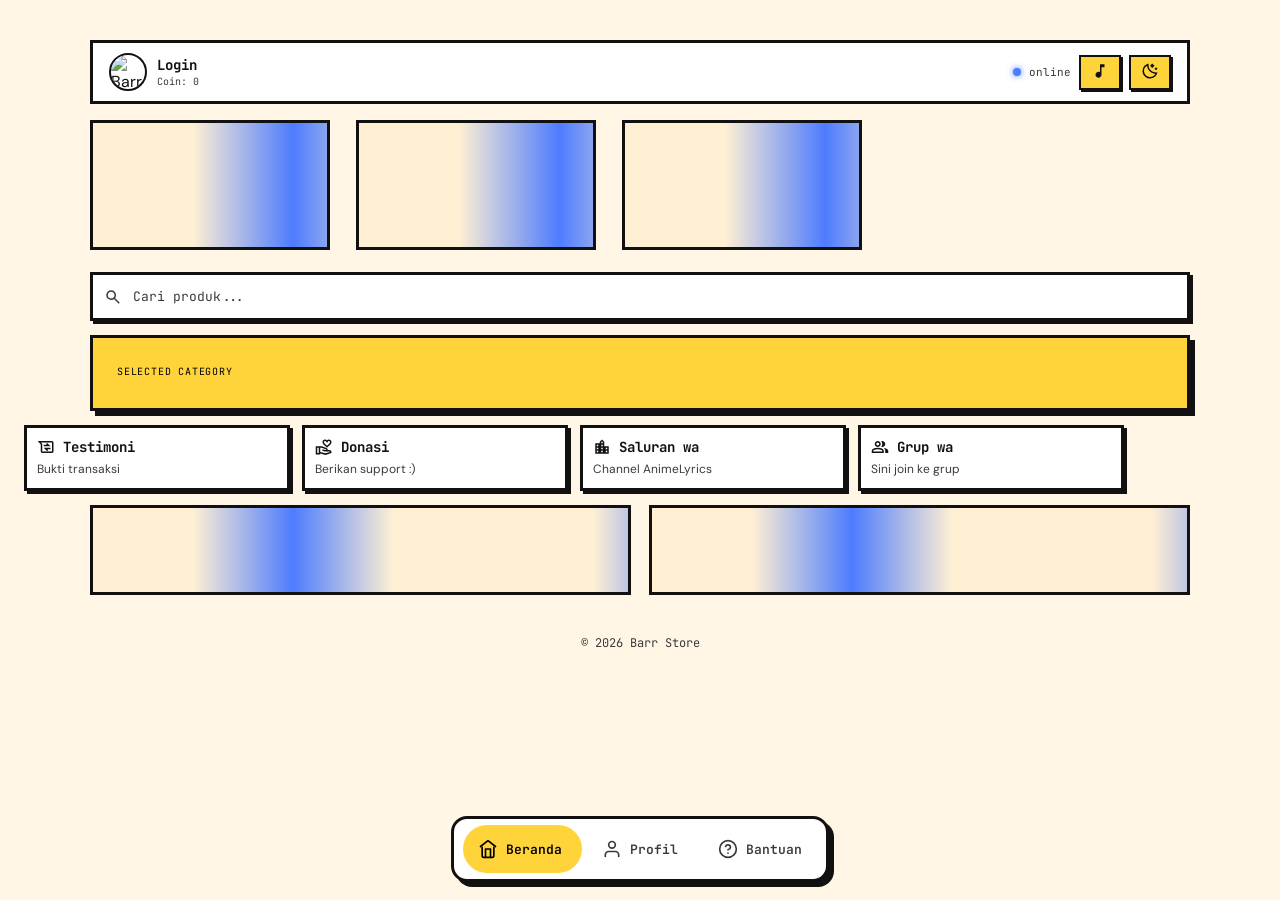
==== index.html @ ec54b8e3 "Add files via upload" ====
<!DOCTYPE html>
<html lang="id">
<head>
  <meta charset="UTF-8" />
  <script src="js/svg.js"></script>
  <script src="js/theme.js"></script>
  <meta name="viewport" content="width=device-width, initial-scale=1.0" />
  <meta property="og:title" content="𝐁𝐚𝐫𝐫 𝐒𝐭𝐨𝐫𝐞">
  <meta property="og:description" content="☕︎ Tempat kebutuhan digital favoritmu. Fast respon, trusted, dan no ribet. ようこそ!">
  <meta property="og:image" content="https://barastoree.vercel.app/media/thumbnail.jpg">
  <meta property="og:url" content="https://barastoree.vercel.app">
  <meta property="og:type" content="website">
  <title>Barr Store</title>
  <link rel="icon" type="image/png" href="media/icon.png">
  <link href="https://fonts.googleapis.com/css2?family=JetBrains+Mono:wght@400;600;700&family=DM+Sans:wght@400;500;600&display=swap" rel="stylesheet">
  <link rel="stylesheet" href="css/style.css">
</head>
<body data-page="beranda">

  <!-- TOP BAR -->
  <div class="topbar">
    <a class="topbar-left" href="login.html" id="topbarAuthLink" style="text-decoration:none; color:inherit;">
      <img class="avatar" src="https://c.termai.cc/i180/IUA.jpg" alt="Barr Store" id="topbarAvatarImg">
      <div class="avatar avatar-initial" id="topbarAvatarInitial" style="display:none;"></div>
      <div>
        <div class="brand-name" id="topbarName">Login</div>
        <div class="brand-tag" id="topbarTag">Coin: 0</div>
      </div>
    </a>
    <div class="topbar-right">
      <div class="status-dot"></div>
      <div class="status-text">online</div>
      <button class="theme-btn" id="musicBtn"></button>
      <button class="theme-btn" id="themeBtn"></button>
    </div>
  </div>

  <!-- BANNER -->
  <div class="banner-slider">
    <div class="banner-track" id="bannerTrack">
      <div class="skeleton banner-skeleton"></div>
      <div class="skeleton banner-skeleton"></div>
      <div class="skeleton banner-skeleton"></div>
    </div>
  </div>
  
  <!-- BANNER POPUP -->
  <div class="banner-popup-overlay" id="bannerPopupOverlay">
    <div class="banner-popup" id="bannerPopup">
      <div class="banner-popup-title" id="popupTitle">
        Barr Store
      </div>
  
      <div class="banner-popup-buttons">
        <a
          href="#"
          target="_blank"
          class="popup-btn wa"
          id="popupWa"
        >
          WhatsApp
        </a>

        <a
          href="#"
          target="_blank"
          class="popup-btn tele"
          id="popupTele"
        >
          Telegram
        </a>
      </div>
    </div>
  </div>

  <!-- SEARCH -->
  <div class="search-wrap">
    <span class="search-icon" id="searchIcon"></span>

    <input
      class="search-input"
      id="searchInput"
      type="text"
      placeholder="Cari produk..."
      autocomplete="off"
    />
  </div>

  <!-- CATEGORY -->
  <div class="category-header">
    <div>
      <div class="category-label">Selected Category</div>
      <div class="category-name" id="greetingText"></div>
    </div>
    <video
      class="category-gift"
      autoplay
      loop
      muted
      playsinline
      aria-hidden="true"
    >
      <source src="media/bannerGift.mp4" type="video/mp4" />
    </video>
  </div>
  
  <!-- TESTIMONI SECTION -->
  <div class="mini-grid">

    <!-- TESTIMONI -->
    <div class="mini-card" id="openTesti">
      <div class="mini-card-head">
        <span class="mini-card-icon" id="testiIcon"></span>
        <div class="mini-title">Testimoni</div>
      </div>
      <div class="mini-desc">
        Bukti transaksi
      </div>
    </div>

    <!-- DONASI -->
    <div class="mini-card" id="openDonasi">
      <div class="mini-card-head">
        <span class="mini-card-icon" id="donateIcon"></span>
        <div class="mini-title">Donasi</div>
      </div>
      <div class="mini-desc">
        Berikan support :)
      </div>
    </div>

    <!-- CHANNEL -->
    <a class="mini-card copy-card"
      href="javascript:void(0)"
      data-copy="https://whatsapp.com/channel/0029Vb6ntRrJZg45rtr1O82c"
      data-name="saluran animelyrics anime lyrics channel whatsapp">
      <div class="mini-card-head">
        <span class="mini-card-icon" id="channelIcon"></span>
        <div class="mini-title">Saluran wa</div>
      </div>
      <div class="mini-desc">
        Channel AnimeLyrics
      </div>
    </a>

    <!-- GROUP -->
    <a class="mini-card copy-card"
      href="javascript:void(0)"
      data-copy="https://chat.whatsapp.com/LS1a49PhD8p7GpYGMPMXUz?mode=gi_t"
      data-name="group whatsapp komunitas bot">
      <div class="mini-card-head">
        <span class="mini-card-icon" id="groupIcon"></span>
        <div class="mini-title">Grup wa</div>
      </div>
      <div class="mini-desc">
        Sini join ke grup
      </div>
    </a>
  </div>

  <!-- CARDS -->
  <div class="endpoints" id="endpointList">

    <div id="productSkeleton" class="skeleton card-skeleton"></div>
    <div id="productSkeleton2" class="skeleton card-skeleton"></div>

  </div>
  
  <!-- TESTI POPUP -->
  <div class="testi-overlay" id="testiOverlay">

    <div class="testi-popup">

      <div class="testi-header">

        <div>
          <div class="testi-title">
            Testimoni Customer
          </div>

          <div class="testi-sub">
            Nihh bukti transaksi biar ga ragu :)
          </div>
        </div>

        <button
          class="testi-close"
          id="closeTesti"
        >
          ✕
        </button>

      </div>

      <div
        class="testi-slider"
        id="testiSlider"
      >
        <div class="skeleton testi-skeleton"></div>
        <div class="skeleton testi-skeleton"></div>
        <div class="skeleton testi-skeleton"></div>
      </div>

    </div>

  </div>

  <!-- PRODUCT DETAIL MODAL -->
  <div class="product-modal-overlay" id="productModalOverlay">
    <div class="product-modal-box" id="productModalBox"></div>
  </div>

  <!-- QRIS POPUP -->
  <div class="qris-popup-overlay" id="qrisPopup">

    <div class="qris-popup">

      <img
        src="https://c.termai.cc/i113/nWNoqg.jpg"
        alt="QRIS"
        class="qris-image"
        draggable="false"
      >

      <div class="qris-buttons">

        <a
          href="https://c.termai.cc/i113/nWNoqg.jpg"
          download
          target="_blank"
          class="donation-btn"
        >
          Unduh Qris
        </a>

        <button
          class="donation-btn qris-close"
          id="closeQris"
        >
          Tutup
        </button>
      </div>
    </div>
  </div>
  
  <!-- DONASI POPUP -->
  <div class="banner-popup-overlay" id="donasiPopup">
    <div class="banner-popup">
      <div class="banner-popup-title">Donasi Seikhlasnya</div>
      <div class="banner-popup-buttons">
        <a href="https://saweria.co/BaraStore918" target="_blank" class="popup-btn wa">
          Saweria
        </a>
        <button class="popup-btn tele" id="openQrisFromDonasi">
          Qris
        </button>
      </div>
    </div>
  </div>
  
  <div class="footer">© 2026 Barr Store</div>
  
  <audio id="bgMusic" src="media/audio.mp3" loop></audio>

  <!-- DOCK BAR (pill navbar dengan sliding indicator) -->
  <nav class="dock-bar" id="dockBar">
    <div class="dock-indicator" id="dockIndicator"></div>

    <a href="index.html" class="dock-item" id="dockHome" data-page="beranda">
      <div class="dock-icon">
        <svg xmlns="http://www.w3.org/2000/svg" width="20" height="20" viewBox="0 0 24 24" fill="none" stroke="currentColor" stroke-width="2" stroke-linecap="round" stroke-linejoin="round">
          <path d="M3 9l9-7 9 7"></path>
          <path d="M9 22V12h6v10"></path>
          <path d="M5 10v10a2 2 0 0 0 2 2h10a2 2 0 0 0 2-2V10"></path>
        </svg>
      </div>
      <span class="dock-label">Beranda</span>
    </a>

    <a href="profile.html" class="dock-item" id="dockAuth" data-page="auth">
      <div class="dock-icon" id="dockAuthIcon">
        <svg xmlns="http://www.w3.org/2000/svg" width="20" height="20" viewBox="0 0 24 24" fill="none" stroke="currentColor" stroke-width="2" stroke-linecap="round" stroke-linejoin="round">
          <path d="M20 21v-2a4 4 0 0 0-4-4H8a4 4 0 0 0-4 4v2"></path>
          <circle cx="12" cy="7" r="4"></circle>
        </svg>
      </div>
      <span class="dock-label" id="dockAuthLabel">Profil</span>
    </a>

    <div class="dock-item" id="dockBantuan" data-page="bantuan">
      <div class="dock-icon">
        <svg xmlns="http://www.w3.org/2000/svg" width="20" height="20" viewBox="0 0 24 24" fill="none" stroke="currentColor" stroke-width="2" stroke-linecap="round" stroke-linejoin="round">
          <circle cx="12" cy="12" r="10"></circle>
          <path d="M9.09 9a3 3 0 0 1 5.83 1c0 2-3 3-3 3"></path>
          <line x1="12" y1="17" x2="12.01" y2="17"></line>
        </svg>
      </div>
      <span class="dock-label">Bantuan</span>
    </div>
  </nav>

  <div class="login-hint-popup" id="loginHintPopup">^⁠_⁠^ Login dulu yuk...</div>

  <script src="https://cdn.jsdelivr.net/npm/sweetalert2@11"></script>
  <script src="https://cdn.jsdelivr.net/npm/@supabase/supabase-js@2"></script>
  <script src="js/supabase-config.js"></script>
  <script src="js/auth-helper.js"></script>
  <script src="js/main.js"></script>
  <script src="js/dock.js"></script>
</body>
</html>
---- css/style.css ----
*, *::before, *::after {
      margin: 0; padding: 0;
      box-sizing: border-box;
      -webkit-tap-highlight-color: transparent;
    }

    :root {
      /* NEO-BRUTALISM — THEME TERANG */
      --bg: #FFF6E5;
      --surface: #FFFFFF;
      --surface2: #FFF0D4;
      --border: #111111;
      --border2: #111111;
      --text: #111111;
      --subtext: #3a3a3a;
      --accent: #FFD43B;
      --accent2: #4D7CFE;
      --accent3: #FF5C8A;
      --accent-glow: rgba(255,212,59,0.3);
      --get: #4D7CFE;
      --get-bg: #4D7CFE;
      --post: #FF5C8A;
      --post-bg: #FF5C8A;
      --product: #111111;
      --product-bg: #FFD43B;
      --mono: 'JetBrains Mono', monospace;
      --sans: 'DM Sans', sans-serif;
      --bw: 3px;
      --shadow-off: 5px;
      --shadow: var(--shadow-off) var(--shadow-off) 0 0 var(--border);
      --shadow2: 3px 3px 0 0 var(--border);
      --shadow-sm: 2px 2px 0 0 var(--border);
      --radius: 0px;
    }
    
    html.dark {
      /* NEO-BRUTALISM — THEME GELAP (Coklat Hangat) */
      --bg: #2B2116;
      --surface: #3A2E1F;
      --surface2: #453626;
      --border: #111111;
      --border2: #111111;
      --text: #F5EEE0;
      --subtext: #C9B8A0;
      --accent: #FF8A3D;
      --accent2: #A78BFA;
      --accent3: #FF6FB5;
      --accent-glow: rgba(255,138,61,0.28);
      --get: #A78BFA;
      --get-bg: #A78BFA;
      --post: #FF6FB5;
      --post-bg: #FF6FB5;
      --product: #2B2116;
      --product-bg: #FF8A3D;
      --shadow: var(--shadow-off) var(--shadow-off) 0 0 var(--border);
      --shadow2: 3px 3px 0 0 var(--border);
      --shadow-sm: 2px 2px 0 0 var(--border);
    }

    body {
      font-family: var(--sans);
      background: var(--bg);
      color: var(--text);
      min-height: 100vh;
      display: flex;
      flex-direction: column;
      align-items: center;
      padding: 24px 16px 40px;
      transition: background 0.3s, color 0.3s;
    }

    /* TOP BAR */
    .topbar {
      width: 100%;
      max-width: 520px;
      display: flex;
      align-items: center;
      justify-content: space-between;
      margin-bottom: 16px;
      padding: 10px 16px;
      background: var(--surface);
      border: var(--bw) solid var(--border);
      border-radius: var(--radius);
    }

    .topbar-left {
      display: flex;
      align-items: center;
      gap: 10px;
    }

    .avatar {
      width: 38px;
      height: 38px;
      border-radius: 50%;
      object-fit: cover;
      border: 2.5px solid var(--border);
    }

    .avatar-initial {
      background: var(--accent);
      color: #000000;
      display: flex;
      align-items: center;
      justify-content: center;
      font-family: var(--mono);
      font-size: 16px;
      font-weight: 700;
      border: 2.5px solid var(--border);
    }

    .brand-name {
      font-family: var(--mono);
      font-size: 14px;
      font-weight: 700;
      color: var(--text);
    }

    .brand-tag {
      font-family: var(--mono);
      font-size: 10px;
      color: var(--subtext);
      margin-top: 1px;
    }

    .topbar-right {
      display: flex;
      align-items: center;
      gap: 8px;
    }

    .status-dot {
      width: 8px; height: 8px;
      background: var(--get);
      border-radius: 50%;
      box-shadow: 0 0 6px var(--get);
      animation: pulse 2s infinite;
    }

    @keyframes pulse {
      0%, 100% { opacity: 1; }
      50% { opacity: 0.4; }
    }

    .status-text {
      font-family: var(--mono);
      font-size: 11px;
      color: var(--subtext);
    }

    /* THEME BTN */
    .theme-btn {
      background: var(--accent);
      border: 2.5px solid var(--border);
      border-radius: var(--radius);
      padding: 5px 10px;
      font-size: 14px;
      cursor: pointer;
      color: #000000;
      box-shadow: var(--shadow-sm);
      transition: transform 0.15s, box-shadow 0.15s;
    }
    .theme-btn:hover {
      transform: translate(-2px,-2px);
      box-shadow: 5px 5px 0 0 var(--border);
    }
    .theme-btn:active {
      transform: translate(2px,2px);
      box-shadow: 0 0 0 0 var(--border);
    }
    
    /* BANNER SLIDER */
    .banner-slider {
      width: 100%;
      max-width: 520px;
      overflow: hidden;
      margin-bottom: 18px;
    }
    
    .banner-track {
      display: flex;
      gap: 14px;
      overflow-x: auto;
      scroll-behavior: smooth;
      scrollbar-width: none;
      -ms-overflow-style: none;
      padding-bottom: 4px;
    }
    
    .banner-track::-webkit-scrollbar {
      display: none;
    }
    
    /* CARD */
    .banner-card {
      flex: 0 0 190px;
      border-radius: var(--radius);
      overflow: hidden;
      background: var(--surface);
      border: var(--bw) solid var(--border);
      box-shadow: var(--shadow);
      transition: transform 0.2s, box-shadow 0.2s;
    }

    .banner-card:hover {
      transform: translate(-2px,-2px);
      box-shadow: 7px 7px 0 0 var(--border);
    }

    .banner-card:active {
      transform: translate(5px,5px);
      box-shadow: 0 0 0 0 var(--border);
    }

    /* IMAGE */
    .banner-image-wrap {
      position: relative;
      aspect-ratio: 4 / 3;
      overflow: hidden;
    }

    .banner-image {
      width: 100%;
      height: 100%;
      object-fit: cover;
      display: block;
      pointer-events: none;
      user-select: none;
      -webkit-user-select: none;
      -webkit-user-drag: none;
      -webkit-touch-callout: none;
    }

    /* HARD DIVIDER (ganti gradient halus dengan garis tegas) */
    .banner-image-wrap {
      border-bottom: var(--bw) solid var(--border);
    }
    .banner-image-wrap::after {
      content: none;
    }
    
    /* CONTENT */
    .banner-content {
      position: relative;
      z-index: 2;
      padding: 12px 16px 18px;
    }
    
    .banner-title {
      font-family: var(--mono);
      font-size: 14px;
      font-weight: 700;
      margin-bottom: 6px;
      color: var(--text);
    }
    
    .banner-desc {
      font-size: 12px;
      line-height: 1.5;
      color: var(--subtext);
    }
    
    /* DESKTOP */
    @media (min-width: 900px) {
    
      .banner-slider {
        max-width: 1100px;
      }

      .banner-card {
        flex: 0 0 210px;
      }

      .banner-title {
        font-size: 16px;
      }

      .banner-desc {
        font-size: 13px;
      }
    }
    
    /* POPUP OVERLAY */
.banner-popup-overlay {

  position: fixed;
  inset: 0;

  background: rgba(0,0,0,0.6);

  backdrop-filter: none;

  display: flex;
  align-items: center;
  justify-content: center;

  z-index: 999999;

  opacity: 0;
  pointer-events: none;

  transition: 0.25s;
}

.banner-popup-overlay.show {

  opacity: 1;
  pointer-events: auto;
}

/* POPUP */
.banner-popup {

  width: 90%;
  max-width: 320px;

  background: var(--surface);

  border:
    var(--bw) solid var(--border);

  border-radius: var(--radius);

  padding: 22px;

  transform: scale(0.9);

  transition: 0.25s;
}

.banner-popup-overlay.show .banner-popup {

  transform: scale(1);
}

.banner-popup-title {

  font-family: var(--mono);

  font-size: 16px;
  font-weight: 700;

  text-align: center;

  margin-bottom: 18px;
}

/* BUTTONS */
.banner-popup-buttons {

  display: flex;
  gap: 12px;
}

.popup-btn {

  flex: 1;

  text-decoration: none;

  text-align: center;

  padding: 12px;

  border-radius: var(--radius);

  font-family: var(--mono);
  font-size: 13px;
  font-weight: 700;

  transition: transform 0.15s, box-shadow 0.15s;
  border: 2.5px solid var(--border);
  box-shadow: var(--shadow-sm);
  cursor: pointer;
}

.popup-btn.wa {

  background: var(--get-bg);
  color: #000000;
}

.popup-btn.tele {

  background: var(--post-bg);
  color: #ffffff;
}

.popup-btn:hover {

  transform: translate(-2px,-2px);
  box-shadow: 5px 5px 0 0 var(--border);
}

.popup-btn:active {
  transform: translate(2px,2px);
  box-shadow: 0 0 0 0 var(--border);
}

    /* SEARCH */
    .search-wrap {
      width: 100%;
      max-width: 520px;
      position: relative;
      margin-bottom: 14px;
      transition: transform 0.15s;
    }
    
    .search-icon {
      position: absolute;
      left: 14px;
      top: 50%;
      transform: translateY(-50%);
      color: var(--subtext);
      pointer-events: none;
      z-index: 2;
      display: flex;
      align-items: center;
    }
    
    .search-icon svg {
      color: inherit;
    }
  
    .search-input {
      width: 100%;
      padding: 13px 16px 13px 40px;
      font-family: var(--mono);
      font-size: 13px;
      background: var(--surface);
      border: var(--bw) solid var(--border);
      border-radius: var(--radius);
      color: var(--text);
      outline: none;
      transition: 0.15s;
      box-shadow: var(--shadow2);
    }

    .search-input::placeholder { color: var(--subtext); }

    /* Fokus: wrap (icon ikut) turun menutupi bayangan, bukan naik menjauhinya */
    .search-wrap:focus-within {
      transform: translate(3px, 3px);
    }
    .search-wrap:focus-within .search-input {
      box-shadow: 0 0 0 0 var(--border);
    }

    /* CATEGORY HEADER */
    .category-header {
      position: relative;
      width: 100%;
      max-width: 520px;
      background: var(--accent);
      border: var(--bw) solid var(--border);
      border-radius: var(--radius);
      min-height: 76px;
      padding: 14px 150px 14px 18px;
      display: flex;
      align-items: center;
      justify-content: space-between;
      margin-bottom: 14px;
      box-shadow: var(--shadow);
      overflow: hidden;
    }

    .category-header > div:first-child {
      position: relative;
      z-index: 2;
    }

    .category-gift {
      position: absolute;
      top: 0;
      right: 0;
      bottom: 0;
      z-index: 1;
      width: 150px;
      height: 100%;
      object-fit: cover;
      object-position: center center;
      opacity: 1;
      filter: saturate(0.82) contrast(0.94);
      pointer-events: none;
      user-select: none;
      -webkit-user-select: none;
      -webkit-mask-image: linear-gradient(
        to right,
        transparent 0%,
        rgba(0, 0, 0, 0.12) 22%,
        rgba(0, 0, 0, 0.58) 58%,
        #000000 82%,
        #000000 100%
      );
      mask-image: linear-gradient(
        to right,
        transparent 0%,
        rgba(0, 0, 0, 0.12) 22%,
        rgba(0, 0, 0, 0.58) 58%,
        #000000 82%,
        #000000 100%
      );
    }
    
    @media (min-width: 768px) {
      .category-gift {
        width: clamp(190px, 18vw, 300px);
      }
    }

    .category-header .category-label,
    .category-header .category-name {
      color: #000000;
    }

    .category-label {
      font-family: var(--mono);
      font-size: 10px;
      color: var(--subtext);
      letter-spacing: 0.08em;
      text-transform: uppercase;
      margin-bottom: 3px;
    }

    .category-name {
      font-family: var(--mono);
      font-size: 20px;
      font-weight: 700;
      color: var(--text);
    }

    /* ENDPOINT CARDS */
    .endpoints {
      width: 100%;
      max-width: 520px;
      display: grid;
      grid-template-columns: repeat(2, 1fr);
      gap: 12px;
    }

    /* Card statis (channel/group) tetap full width, bukan grid produk */
    .endpoints > .copy-card {
      grid-column: 1 / -1;
    }

    .card {
      background: var(--surface);
      border: var(--bw) solid var(--border);
      border-radius: var(--radius);
      padding: 18px 20px;
      transition: transform 0.18s, box-shadow 0.18s;
      cursor: pointer;
      box-shadow: var(--shadow2);
      text-decoration: none;
      color: inherit;
      display: block;
      position: relative;
      overflow: hidden;
    }

    .card::before {
      content: none;
    }

    .card:hover {
      transform: translate(-2px,-2px);
      box-shadow: 5px 5px 0 0 var(--border);
    }

    .card:active,
    .card.active {
      transform: translate(3px,3px);
      box-shadow: 0 0 0 0 var(--border);
    }

    .card-top {
      display: flex;
      align-items: center;
      justify-content: space-between;
      margin-bottom: 10px;
    }

    .methods {
      display: flex;
      gap: 6px;
    }

    .method-tag {
      font-family: var(--mono);
      font-size: 11px;
      font-weight: 700;
      padding: 3px 10px;
      border-radius: var(--radius);
      letter-spacing: 0.02em;
      border: 2px solid var(--border);
    }

    .method-tag.get {
      color: #000000;
      background: var(--get-bg);
    }

    .method-tag.post {
      color: #ffffff;
      background: var(--post-bg);
    }

    html.dark .method-tag.post {
      color: #000000;
    }

    .method-tag.product {
      color: var(--product);
      background: var(--product-bg);
    }

    .chevron {
      color: var(--text);
      font-size: 14px;
      transition: transform 0.2s;
    }

    .card:hover .chevron { transform: translateX(3px); }

    .endpoint-path {
      font-family: var(--mono);
      font-size: 15px;
      font-weight: 700;
      color: var(--text);
      margin-bottom: 5px;
    }

    .endpoint-path span {
      color: var(--accent);
    }

    .endpoint-desc {
      font-size: 13px;
      color: var(--subtext);
      line-height: 1.5;
    }
    
    .expand-content {
  max-height: 0;
  overflow: hidden;

  opacity: 0;
  transform: translateY(-8px);

  transition: all 0.25s ease;
}

.card.active .expand-content {
  max-height: none;

  opacity: 1;
  transform: translateY(0);

  margin-top: 14px;
}
    
    .expand-box {
      background: var(--surface2);
      border: var(--bw) solid var(--border);
      border-radius: var(--radius);
      padding: 14px;
    }
    
    .expand-buttons {
      display: flex;
      gap: 10px;
      margin-bottom: 12px;
    }
    
    .expand-btn {
      flex: 1;
      text-align: center;
      text-decoration: none;
      padding: 10px;
      border-radius: var(--radius);
      font-family: var(--mono);
      font-size: 12px;
      font-weight: 700;
      transition: transform 0.15s, box-shadow 0.15s;
      border: 2.5px solid var(--border);
      box-shadow: var(--shadow-sm);
    }
   
    .expand-btn.wa {
      background: var(--get-bg);
      color: #000000;
    }
    
    .expand-btn.tele {
      background: var(--post-bg);
      color: #ffffff;
    }

    html.dark .expand-btn.tele {
      color: #000000;
    }
    
    .expand-btn:hover {
      transform: translate(-2px,-2px);
      box-shadow: 4px 4px 0 0 var(--border);
    }

    .expand-btn:active {
      transform: translate(2px,2px);
      box-shadow: 0 0 0 0 var(--border);
    }
    
    .expand-footer {
      font-size: 12px;
      color: var(--subtext);
      line-height: 1.5;
      padding: 12px;
      background: var(--surface2);
      border: var(--bw) solid var(--border2);
      border-radius: 10px;
      white-space: pre-line;
    }
    
    /* COPY URL */
    .copy-popup {
      position: fixed;
      left: 50%;
      bottom: 24px;
      transform: translateX(-50%) translateY(20px);
      background: var(--surface);
      border: var(--bw) solid var(--border);
      color: var(--text);
      padding: 12px 16px;
      border-radius: var(--radius);
      font-family: var(--mono);
      font-size: 12px;
      font-weight: 700;
      box-shadow: var(--shadow);
      opacity: 0;
      pointer-events: none;
      transition: 0.25s ease;
      z-index: 9999;
      text-align: center;
    }
    
    .copy-popup.show {
      opacity: 1;
      transform: translateX(-50%) translateY(0);
    }
    
    .copy-popup.success {
      background: var(--accent3);
      color: #000000;
    }
    
    .copy-popup.error {
      background: var(--accent);
      color: #000000;
    }

    @media (min-width: 900px) {
      .copy-popup {
        bottom: 34px;
        padding: 14px 22px;
        font-size: 13px;
        border-radius: var(--radius);
        min-width: 280px;
        max-width: 420px;
        box-shadow: 8px 8px 0 0 var(--border);
      }
    }
    
    /* LOGIN HINT POPUP (mirip theme-popup, mengarah ke dock) */
    .login-hint-popup {
      position: fixed;
      bottom: 78px;
      left: 50%;
      transform: translateX(-50%) translateY(8px);
      background: var(--accent2);
      color: #ffffff;
      border: var(--bw) solid var(--border);
      padding: 10px 14px;
      border-radius: var(--radius);
      font-size: 12px;
      font-weight: 700;
      font-family: var(--mono);
      box-shadow: var(--shadow);
      z-index: 99999;
      opacity: 0;
      pointer-events: none;
      transition: 0.25s;
      max-width: 210px;
      line-height: 1.5;
      text-align: center;
    }

    /* panah kecil mengarah ke bawah (dock) */
    .login-hint-popup::after {
      content: '';
      position: absolute;
      bottom: -8px;
      left: 50%;
      transform: translateX(-50%) rotate(45deg);
      width: 12px;
      height: 12px;
      background: var(--accent2);
      border-right: var(--bw) solid var(--border);
      border-bottom: var(--bw) solid var(--border);
    }

    .login-hint-popup.show {
      opacity: 1;
      transform: translateX(-50%) translateY(0);
    }

    @media (max-width: 480px) {
      .login-hint-popup {
        bottom: 68px;
      }
    }

    /* MINI GRID */
.mini-grid {

  width: 100%;
  max-width: 520px;

  display: grid;

  grid-template-columns: 1fr 1fr;

  gap: 12px;

  margin-bottom: 14px;
}

/* MINI CARD */
.mini-card {
  position: relative;
  background: var(--surface);
  border: var(--bw) solid var(--border);
  border-radius: var(--radius);
  padding: 10px;
  min-height: 60px;
  overflow: hidden;
  cursor: pointer;
  color: var(--text);
  transition:
    transform 0.2s ease,
    box-shadow 0.2s ease;
  box-shadow: var(--shadow2);
  backdrop-filter: none;
}

.mini-card svg {
  color: inherit;
}

.mini-card.copy-card {
  display: block;
  text-decoration: none;
}

.mini-card-head {
  display: flex;
  align-items: center;
  gap: 8px;
  min-height: 18px;
  margin-bottom: 4px;
}

.mini-card-icon {
  display: inline-flex;
  align-items: center;
  justify-content: center;
  flex: 0 0 18px;
  width: 18px;
  height: 18px;
  line-height: 0;
}

.mini-card-icon svg {
  display: block;
  width: 18px;
  height: 18px;
}

.mini-card:hover {

  transform: translate(-2px,-2px);

  box-shadow: 5px 5px 0 0 var(--border);
}

.mini-card:active {

  transform: translate(3px,3px);

  box-shadow: 0 0 0 0 var(--border);
}

  /* TEXT */
  .mini-title {
    font-family: var(--mono);
    font-size: 14px;
    font-weight: 700;
    margin: 0;
    line-height: 1.2;
  }

  .mini-desc {
    font-size: 12px;
    color: var(--subtext);
    line-height: 1.5;
  }

/* MOBILE */
@media (max-width: 520px) {

  .mini-grid {

    grid-template-columns: 1fr 1fr;
  }

}

@media (min-width: 900px) {

  .mini-grid {

    grid-template-columns: repeat(4, 1fr);

    justify-content: flex-start;

    max-width: 1100px;

    margin-left: 0;
    margin-right: auto;
  }

}

/* OVERLAY */
.testi-overlay {

  position: fixed;
  inset: 0;

  background: rgba(0,0,0,0.6);

  backdrop-filter: none;

  display: flex;
  align-items: center;
  justify-content: center;

  opacity: 0;
  pointer-events: none;

  transition: 0.25s;

  z-index: 99999;
}

.testi-overlay.show {

  opacity: 1;
  pointer-events: auto;
}

/* POPUP */
.testi-popup {

  width: 92%;
  max-width: 760px;

  background: var(--surface);

  border: var(--bw) solid var(--border);

  border-radius: var(--radius);

  padding: 18px;
}

/* HEADER */
.testi-header {

  display: flex;
  align-items: center;
  justify-content: space-between;

  margin-bottom: 16px;
}

.testi-title {

  font-family: var(--mono);

  font-size: 16px;

  font-weight: 700;
}

.testi-sub {

  font-size: 12px;

  color: var(--subtext);

  margin-top: 2px;
}

.testi-close {

  width: 34px;
  height: 34px;

  border-radius: var(--radius);

  border: 2.5px solid var(--border);

  background: var(--accent);

  color: #000000;

  font-weight: 700;

  cursor: pointer;

  box-shadow: var(--shadow-sm);
}

.testi-close:hover {
  transform: translate(-2px,-2px);
  box-shadow: 4px 4px 0 0 var(--border);
}

.testi-close:active {
  transform: translate(2px,2px);
  box-shadow: 0 0 0 0 var(--border);
}

/* SLIDER */
.testi-slider {

  display: flex;

  gap: 14px;

  overflow-x: auto;

  scroll-behavior: smooth;

  scrollbar-width: none;
}

.testi-slider::-webkit-scrollbar {
  display: none;
}

/* CARD */
.testi-card {

  flex: 0 0 220px;

  background: var(--surface2);

  border: var(--bw) solid var(--border);

  border-radius: var(--radius);

  overflow: hidden;
}

/* IMAGE */
.testi-img {

  width: 100%;

  aspect-ratio: 4 / 5;

  object-fit: cover;

  display: block;
  
  pointer-events: none;

  user-select: none;

  -webkit-user-drag: none;

  -webkit-touch-callout: none;
}

/* CONTENT */
.testi-content {

  padding: 14px;
}

.testi-date {

  font-size: 11px;

  color: var(--subtext);

  margin-bottom: 6px;
}

.testi-name {

  font-family: var(--mono);

  font-size: 13px;

  font-weight: 700;

  margin-bottom: 4px;
}

.testi-desc {

  font-size: 12px;

  color: var(--subtext);

  line-height: 1.5;
}

.testi-meta {

  display: flex;

  align-items: center;

  justify-content: space-between;

  gap: 10px;

  margin-top: -5px;
}

.like-btn {

  display: flex;

  align-items: center;

  gap: 5px;

  background: transparent;

  border: none;

  color: var(--subtext);

  cursor: pointer;

  font-size: 18px;

  font-family: var(--mono);

  transition: 0.25s;
}

.like-btn:hover {

  transform: scale(1.08);
}

.like-btn.liked {

  color: var(--accent);
}

.like-btn.pop {
  animation: likePop 0.35s ease;
}

@keyframes likePop {
  0%   { transform: scale(1); }
  50%  { transform: scale(1.5); }
  100% { transform: scale(1); }
}

    /* DONATION */
.donation-card {

  width: 100%;
  max-width: 520px;

  background: var(--surface);

  border: var(--bw) solid var(--border);

  border-radius: var(--radius);

  overflow: hidden;

  margin-top: 18px;

  box-shadow: var(--shadow);

  transition: transform 0.2s, box-shadow 0.2s;

}

.donation-card:hover {

  transform: translate(-2px,-2px);

  box-shadow: 7px 7px 0 0 var(--border);

}

.donation-card:active {

  transform: translate(5px,5px);

  box-shadow: 0 0 0 0 var(--border);

}

.donation-image {

  width: 100%;

  display: block;

  aspect-ratio: 16 / 8;

  object-fit: cover;

  user-select: none;

  pointer-events: none;

}

.donation-content {

  padding: 18px;

}

.donation-title {

  font-family: var(--mono);

  font-size: 17px;

  font-weight: 700;

  margin-bottom: 8px;

  color: var(--text);

}

.donation-desc {

  font-size: 13px;

  line-height: 1.6;

  color: var(--subtext);

  margin-bottom: 16px;

}

.donation-btn {

  display: inline-flex;

  align-items: center;

  justify-content: center;

  text-decoration: none;

  background: var(--accent);

  color: #000000;

  padding: 11px 16px;

  border: 2.5px solid var(--border);

  border-radius: var(--radius);

  font-family: var(--mono);

  font-size: 12px;

  font-weight: 700;

  box-shadow: var(--shadow-sm);

  transition: transform 0.15s, box-shadow 0.15s;

}

.donation-btn:hover {

  transform: translate(-2px,-2px);

  box-shadow: 5px 5px 0 0 var(--border);

}

.donation-btn:active {
  transform: translate(2px,2px);
  box-shadow: 0 0 0 0 var(--border);
}

/* DONATION BUTTONS */
.donation-buttons {

  display: flex;

  gap: 10px;

}

/* QRIS BUTTONS */
.qris-buttons {

  display: flex;

  gap: 10px;

  margin-top: 14px;

}

.qris-buttons .donation-btn {

  flex: 1;

}

/* CLOSE BUTTON */
.qris-close {

  background: var(--surface2);

  color: var(--text);

  border: 2.5px solid var(--border);

}

.qris-close:hover {

  background: var(--accent);

  color: #000000;

}

.qris-btn {

  background: var(--surface2);

  color: var(--text);

  border: 2.5px solid var(--border);

}

.qris-btn:hover {

  background: var(--accent2);

  color: #ffffff;

}

/* QRIS POPUP */
.qris-popup-overlay {

  position: fixed;

  inset: 0;

  background: rgba(0,0,0,0.65);

  backdrop-filter: none;

  display: flex;

  align-items: center;

  justify-content: center;

  z-index: 999999;

  opacity: 0;

  pointer-events: none;

  transition: 0.25s;

}

.qris-popup-overlay.show {

  opacity: 1;

  pointer-events: auto;

}

.qris-popup {

  width: 90%;

  max-width: 340px;

  background: var(--surface);

  border-radius: var(--radius);

  padding: 14px;

  border: var(--bw) solid var(--border);

  box-shadow: 8px 8px 0 0 var(--border);

  transform: scale(0.92);

  transition: 0.25s;

}

.qris-popup-overlay.show .qris-popup {

  transform: scale(1);

}

.qris-image {

  width: 100%;

  display: block;

  border-radius: var(--radius);

  border: var(--bw) solid var(--border);

  user-select: none;

  pointer-events: none;

}

    /* FOOTER */
    .footer {
      margin-top: 24px;
      font-family: var(--mono);
      font-size: 11px;
      color: var(--subtext);
      text-align: center;
    }

    /* HIDDEN CARD */
    .card.hidden { display: none; }

    /* Animations */
    .card {
      animation: fadeUpSafe 0.3s ease both;
    }
    .card:nth-child(1) { animation-delay: 0.05s; }
    .card:nth-child(2) { animation-delay: 0.1s; }
    .card:nth-child(3) { animation-delay: 0.15s; }

    /* Versi aman: pakai margin, bukan transform, supaya tidak bentrok
       dengan transform interaktif (hover/focus/active) di elemen yang sama */
    @keyframes fadeUpSafe {
      from { opacity: 0; margin-top: 12px; }
      to   { opacity: 1; margin-top: 0; }
    }

    .topbar { animation: fadeUpSafe 0.3s ease both; }
    .search-wrap { animation: fadeUpSafe 0.3s ease 0.04s both; }
    .category-header { animation: fadeUpSafe 0.3s ease 0.06s both; }
    
    /* DESKTOP RESPONSIVE */
    @media (min-width: 900px) {
      body {
        padding: 40px 24px 60px;
      }
      
      .topbar,
      .search-wrap,
      .category-header,
      .endpoints {
        max-width: 1100px;
      }
      
      .endpoints {
        display: grid;
        grid-template-columns: repeat(2, 1fr);
        gap: 18px;
        align-items: start;
      }

      .endpoints > .copy-card {
        grid-column: 1 / -1;
      }

      .card {
        height: fit-content;
      }

      .product-card {
        height: auto;
      }

      .category-header {
        padding: 20px 174px 20px 24px;
      }

      .category-name {
        font-size: 28px;
      }

      .endpoint-path {
        font-size: 18px;
      }

      .endpoint-desc {
        font-size: 14px;
      }
 
      .footer {
        margin-top: 40px;
        font-size: 12px;
      }
    }
    
    /* EXTRA LARGE SCREEN */
    @media (min-width: 1400px) {
      .topbar,
      .search-wrap,
      .category-header,
      .endpoints {
        max-width: 1280px;
      }

      .endpoints {
        grid-template-columns: repeat(3, 1fr);
      }
    }

/* ============================================================
   SKELETON LOADING (banner, produk, testimoni saat data Supabase belum masuk)
   ============================================================ */

@keyframes skeleton-shimmer {
  0% { background-position: -200px 0; }
  100% { background-position: 200px 0; }
}

.skeleton {
  background: linear-gradient(
    90deg,
    var(--surface2) 25%,
    var(--accent2) 50%,
    var(--surface2) 75%
  );
  background-size: 400px 100%;
  animation: skeleton-shimmer 1.4s ease-in-out infinite;
  border-radius: var(--radius);
  border: var(--bw) solid var(--border);
}

/* Banner skeleton */
.banner-skeleton {
  flex: 0 0 240px;
  height: 130px;
  margin-right: 12px;
}

/* Produk / card skeleton */
.card-skeleton {
  height: 90px;
  border: var(--bw) solid var(--border);
}

/* Testimoni skeleton */
.testi-skeleton {
  flex: 0 0 200px;
  height: 160px;
  margin-right: 12px;
}

/* Pesan kosong/gagal (fallback) — tampil sebagai card, bukan teks polos */
.load-empty-msg {
  font-family: var(--mono);
  font-size: 13px;
  font-weight: 600;
  color: var(--text);
  text-align: center;
  padding: 24px 16px;
  width: 100%;
  border: var(--bw) dashed var(--border);
  border-radius: var(--radius);
  background: var(--surface2);
  display: flex;
  flex-direction: column;
  align-items: center;
  gap: 6px;
}

.load-empty-msg .empty-icon {
  font-size: 22px;
  opacity: 0.7;
}

/* ============================================================
   DOCK BAR — pill navbar dengan sliding indicator
   (mengambang di bawah, indikator bergeser mengikuti item aktif)
   ============================================================ */

.dock-bar {
  position: fixed;
  bottom: 18px;
  left: 50%;
  transform: translateX(-50%);
  display: flex;
  align-items: center;
  gap: 4px;
  padding: 6px;
  background: var(--surface);
  border: var(--bw) solid var(--border);
  border-radius: 16px;
  box-shadow: var(--shadow);
  z-index: 500;
  backdrop-filter: none;
}

.dock-indicator {
  position: absolute;
  top: 6px;
  left: 6px;
  height: calc(100% - 12px);
  width: 0;
  border-radius: 999px;
  background: var(--accent);
  opacity: 0;
  transition:
    transform 0.4s cubic-bezier(0.65, 0, 0.35, 1),
    width 0.4s cubic-bezier(0.65, 0, 0.35, 1),
    opacity 0.2s ease;
  z-index: 0;
}

.dock-indicator.ready {
  opacity: 1;
}

.dock-icon {
  display: flex;
  align-items: center;
  justify-content: center;
  transition: color 0.3s ease;
}

.dock-icon svg {
  width: 20px;
  height: 20px;
}

.dock-label {
  font-family: var(--mono);
  font-size: 13px;
  font-weight: 600;
  transition: color 0.3s ease;
}

.dock-item {
  position: relative;
  z-index: 1;
  display: flex;
  align-items: center;
  gap: 8px;
  height: 48px;
  padding: 0 18px;
  border-radius: 999px;
  background: transparent;
  border: none;
  color: var(--subtext);
  text-decoration: none;
  cursor: pointer;
  white-space: nowrap;
  transition: color 0.3s ease;
}

.dock-item.indicator-active {
  color: #000000;
  font-weight: 700;
}

.dock-item.indicator-active .dock-icon {
  color: #000000;
}

html.dark .dock-item.indicator-active,
html.dark .dock-item.indicator-active .dock-icon {
  color: #000000;
}

@media (max-width: 480px) {
  .dock-bar {
    bottom: 14px;
    padding: 5px;
  }
  .dock-indicator {
    top: 5px;
    height: calc(100% - 10px);
  }
  .dock-item {
    height: 44px;
    padding: 0 14px;
    gap: 6px;
  }
  .dock-icon svg {
    width: 18px;
    height: 18px;
  }
  .dock-label {
    font-size: 12px;
  }
}


/* ============================================================
   PRODUCT CARD — rasio 4:5, gambar dengan fade, overlay teks
   ============================================================ */

.product-card {
  position: relative;
  aspect-ratio: 3 / 4;
  padding: 0;
  overflow: hidden;
  display: flex;
  flex-direction: column;
}

.product-card-image-wrap {
  position: relative;
  width: 100%;
  aspect-ratio: 4 / 3;
  flex-shrink: 0;
  overflow: hidden;
}

.product-card-image {
  position: absolute;
  inset: 0;
  background-color: var(--surface2);
  background-size: cover;
  background-position: center;
  transition: transform 0.3s ease;
}

.product-card:hover .product-card-image {
  transform: scale(1.05);
}

.product-card-fade {
  position: absolute;
  left: 0;
  right: 0;
  bottom: 0;
  height: 70%;
  background: linear-gradient(
    to bottom,
    transparent 0%,
    var(--surface) 100%
  );
  pointer-events: none;
}

.product-card-top {
  position: absolute;
  top: 10px;
  left: 10px;
  z-index: 2;
}

.product-card-info {
  flex: 1;
  display: flex;
  flex-direction: column;
  justify-content: center;
  padding: 8px 14px 14px;
  background: var(--surface);
  min-height: 0;
  position: relative;
  z-index: 1;
}

.product-card-info .endpoint-path {
  color: var(--text);
  font-family: var(--mono);
  font-weight: 700;
  font-size: 14px;
  margin-bottom: 4px;
  overflow: hidden;
  text-overflow: ellipsis;
  white-space: nowrap;
}

.product-card-info .endpoint-desc {
  color: var(--subtext);
  font-family: var(--mono);
  font-size: 11px;
  display: -webkit-box;
  -webkit-line-clamp: 2;
  -webkit-box-orient: vertical;
  overflow: hidden;
}

/* ============================================================
   PRODUCT DETAIL MODAL — muncul di tengah layar
   ============================================================ */

.product-modal-overlay {
  display: none;
  position: fixed;
  inset: 0;
  background: rgba(0, 0, 0, 0.55);
  z-index: 900;
  align-items: center;
  justify-content: center;
  padding: 20px;
}

.product-modal-overlay.show {
  display: flex;
}

.product-modal-box {
  background: var(--surface);
  border: var(--bw) solid var(--border);
  border-radius: var(--radius);
  box-shadow: var(--shadow2);
  max-width: 420px;
  width: 100%;
  max-height: 85vh;
  overflow-y: auto;
  position: relative;
  animation: productModalIn 0.25s ease;
}

@keyframes productModalIn {
  from { opacity: 0; transform: scale(0.95) translateY(10px); }
  to { opacity: 1; transform: scale(1) translateY(0); }
}

.product-modal-body {
  padding: 24px 18px 18px;
  position: relative;
}

.product-modal-close {
  position: absolute;
  top: 12px;
  right: 12px;
  z-index: 3;
  width: 32px;
  height: 32px;
  border-radius: 8px;
  border: var(--bw) solid var(--border);
  background: #e53935;
  color: #fff;
  font-size: 15px;
  font-weight: 700;
  cursor: pointer;
  display: flex;
  align-items: center;
  justify-content: center;
}

@media (max-width: 480px) {
  .product-card-info .endpoint-path {
    font-size: 13px;
  }
  .product-card-info .endpoint-desc {
    font-size: 10px;
  }
}
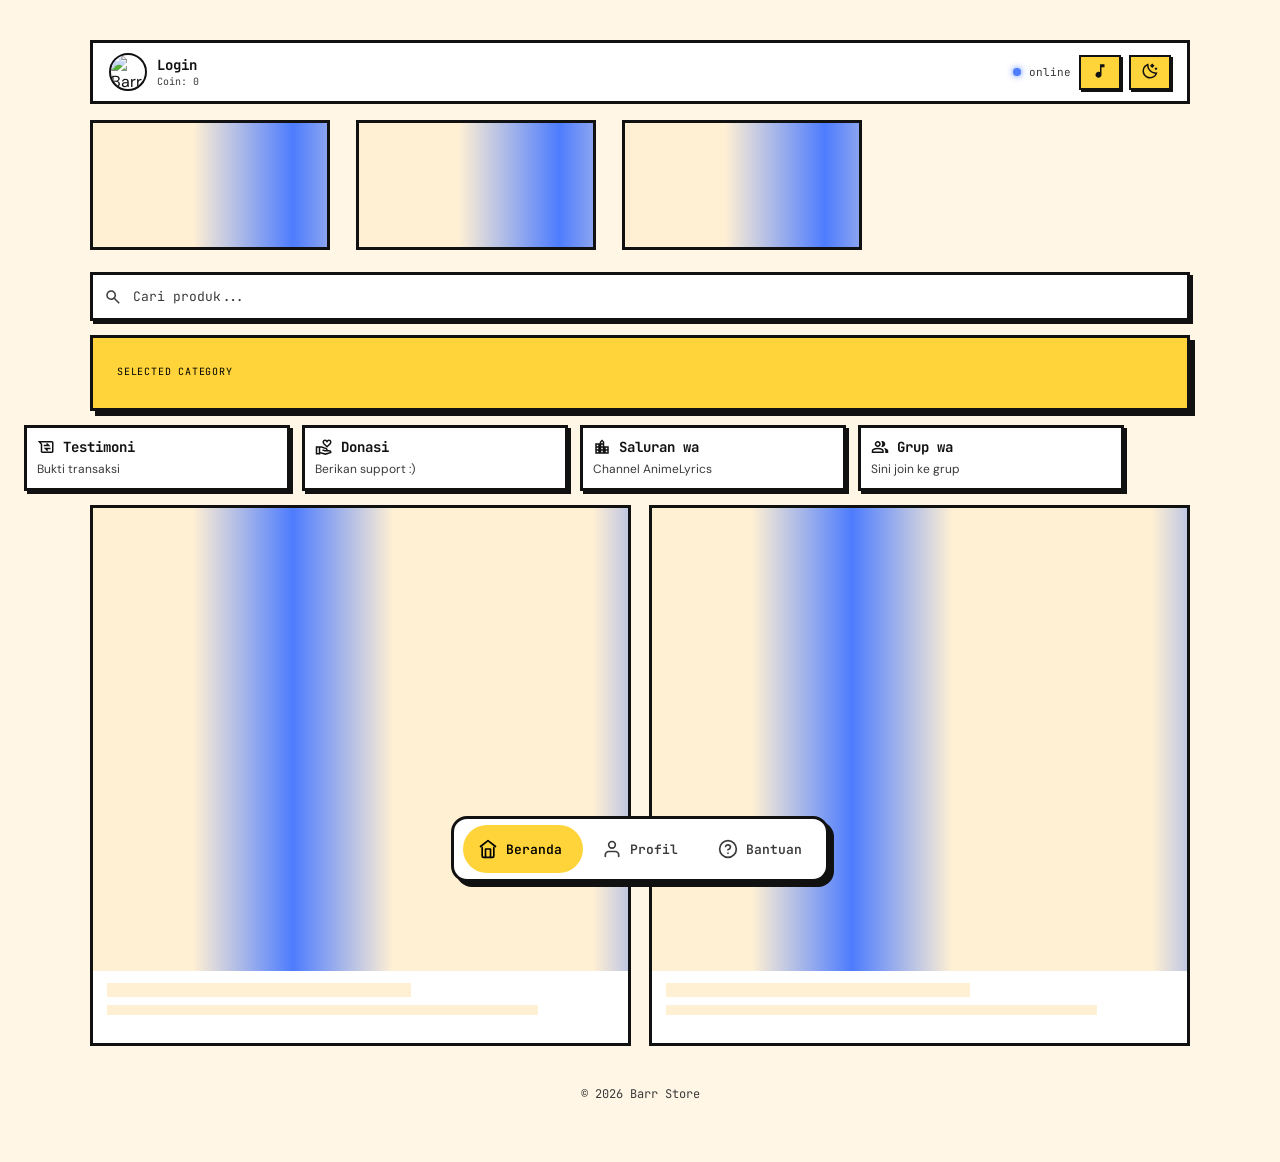
==== commit 5a8a5d89: "Add files via upload" ====
--- a/index.html
+++ b/index.html
@@ -210,6 +210,11 @@
     <div class="product-modal-box" id="productModalBox"></div>
   </div>
 
+  <!-- BUY CONFIRM MODAL -->
+  <div class="product-modal-overlay" id="buyConfirmOverlay">
+    <div class="product-modal-box" id="buyConfirmBox"></div>
+  </div>
+
   <!-- QRIS POPUP -->
   <div class="qris-popup-overlay" id="qrisPopup">
 
--- a/css/style.css
+++ b/css/style.css
@@ -669,6 +669,7 @@
     .expand-buttons {
       display: flex;
       gap: 10px;
+      margin-top: 16px;
       margin-bottom: 12px;
     }
     
@@ -717,7 +718,7 @@
       padding: 12px;
       background: var(--surface2);
       border: var(--bw) solid var(--border2);
-      border-radius: 10px;
+      border-radius: 0;
       white-space: pre-line;
     }
     
@@ -1171,7 +1172,7 @@
 
 .like-btn.liked {
 
-  color: var(--accent);
+  color: #e53935;
 }
 
 .like-btn.pop {
@@ -1516,10 +1517,6 @@
         height: fit-content;
       }
 
-      .product-card {
-        height: auto;
-      }
-
       .category-header {
         padding: 20px 174px 20px 24px;
       }
@@ -1587,8 +1584,39 @@
 
 /* Produk / card skeleton */
 .card-skeleton {
-  height: 90px;
+  aspect-ratio: 1 / 1;
   border: var(--bw) solid var(--border);
+  border-radius: var(--radius);
+  overflow: hidden;
+  background: var(--surface);
+  animation: none;
+  position: relative;
+  display: flex;
+  flex-direction: column;
+}
+
+.card-skeleton::before {
+  content: "";
+  display: block;
+  flex: 1;
+  background: linear-gradient(
+    90deg,
+    var(--surface2) 25%,
+    var(--accent2) 50%,
+    var(--surface2) 75%
+  );
+  background-size: 400px 100%;
+  animation: skeleton-shimmer 1.4s ease-in-out infinite;
+}
+
+.card-skeleton::after {
+  content: "";
+  display: block;
+  height: 46px;
+  margin: 12px 14px 14px;
+  background:
+    linear-gradient(var(--surface2), var(--surface2)) 0 0 / 60% 14px no-repeat,
+    linear-gradient(var(--surface2), var(--surface2)) 0 22px / 85% 10px no-repeat;
 }
 
 /* Testimoni skeleton */
@@ -1744,18 +1772,17 @@
 
 .product-card {
   position: relative;
-  aspect-ratio: 3 / 4;
+  aspect-ratio: 1 / 1;
   padding: 0;
   overflow: hidden;
-  display: flex;
-  flex-direction: column;
+  display: block;
 }
 
 .product-card-image-wrap {
-  position: relative;
+  position: absolute;
+  inset: 0;
   width: 100%;
-  aspect-ratio: 4 / 3;
-  flex-shrink: 0;
+  height: 100%;
   overflow: hidden;
 }
 
@@ -1777,11 +1804,11 @@
   left: 0;
   right: 0;
   bottom: 0;
-  height: 70%;
+  height: 65%;
   background: linear-gradient(
     to bottom,
-    transparent 0%,
-    var(--surface) 100%
+    rgba(0, 0, 0, 0) 0%,
+    rgba(0, 0, 0, 0.75) 100%
   );
   pointer-events: none;
 }
@@ -1794,19 +1821,16 @@
 }
 
 .product-card-info {
-  flex: 1;
-  display: flex;
-  flex-direction: column;
-  justify-content: center;
-  padding: 8px 14px 14px;
-  background: var(--surface);
-  min-height: 0;
-  position: relative;
+  position: absolute;
+  left: 0;
+  right: 0;
+  bottom: 0;
   z-index: 1;
+  padding: 24px 14px 14px;
 }
 
 .product-card-info .endpoint-path {
-  color: var(--text);
+  color: #fff;
   font-family: var(--mono);
   font-weight: 700;
   font-size: 14px;
@@ -1817,7 +1841,7 @@
 }
 
 .product-card-info .endpoint-desc {
-  color: var(--subtext);
+  color: rgba(255, 255, 255, 0.8);
   font-family: var(--mono);
   font-size: 11px;
   display: -webkit-box;
@@ -1853,9 +1877,17 @@
   max-width: 420px;
   width: 100%;
   max-height: 85vh;
-  overflow-y: auto;
+  overflow: visible;
   position: relative;
   animation: productModalIn 0.25s ease;
+}
+
+.product-modal-body {
+  padding: 24px 18px 18px;
+  position: relative;
+  max-height: 85vh;
+  overflow-y: auto;
+  border-radius: var(--radius);
 }
 
 @keyframes productModalIn {
@@ -1863,28 +1895,24 @@
   to { opacity: 1; transform: scale(1) translateY(0); }
 }
 
-.product-modal-body {
-  padding: 24px 18px 18px;
-  position: relative;
-}
-
 .product-modal-close {
   position: absolute;
-  top: 12px;
-  right: 12px;
+  top: -16px;
+  right: -16px;
   z-index: 3;
-  width: 32px;
-  height: 32px;
-  border-radius: 8px;
+  width: 36px;
+  height: 36px;
+  border-radius: 0;
   border: var(--bw) solid var(--border);
   background: #e53935;
   color: #fff;
-  font-size: 15px;
+  font-size: 16px;
   font-weight: 700;
   cursor: pointer;
   display: flex;
   align-items: center;
   justify-content: center;
+  box-shadow: var(--shadow-sm);
 }
 
 @media (max-width: 480px) {
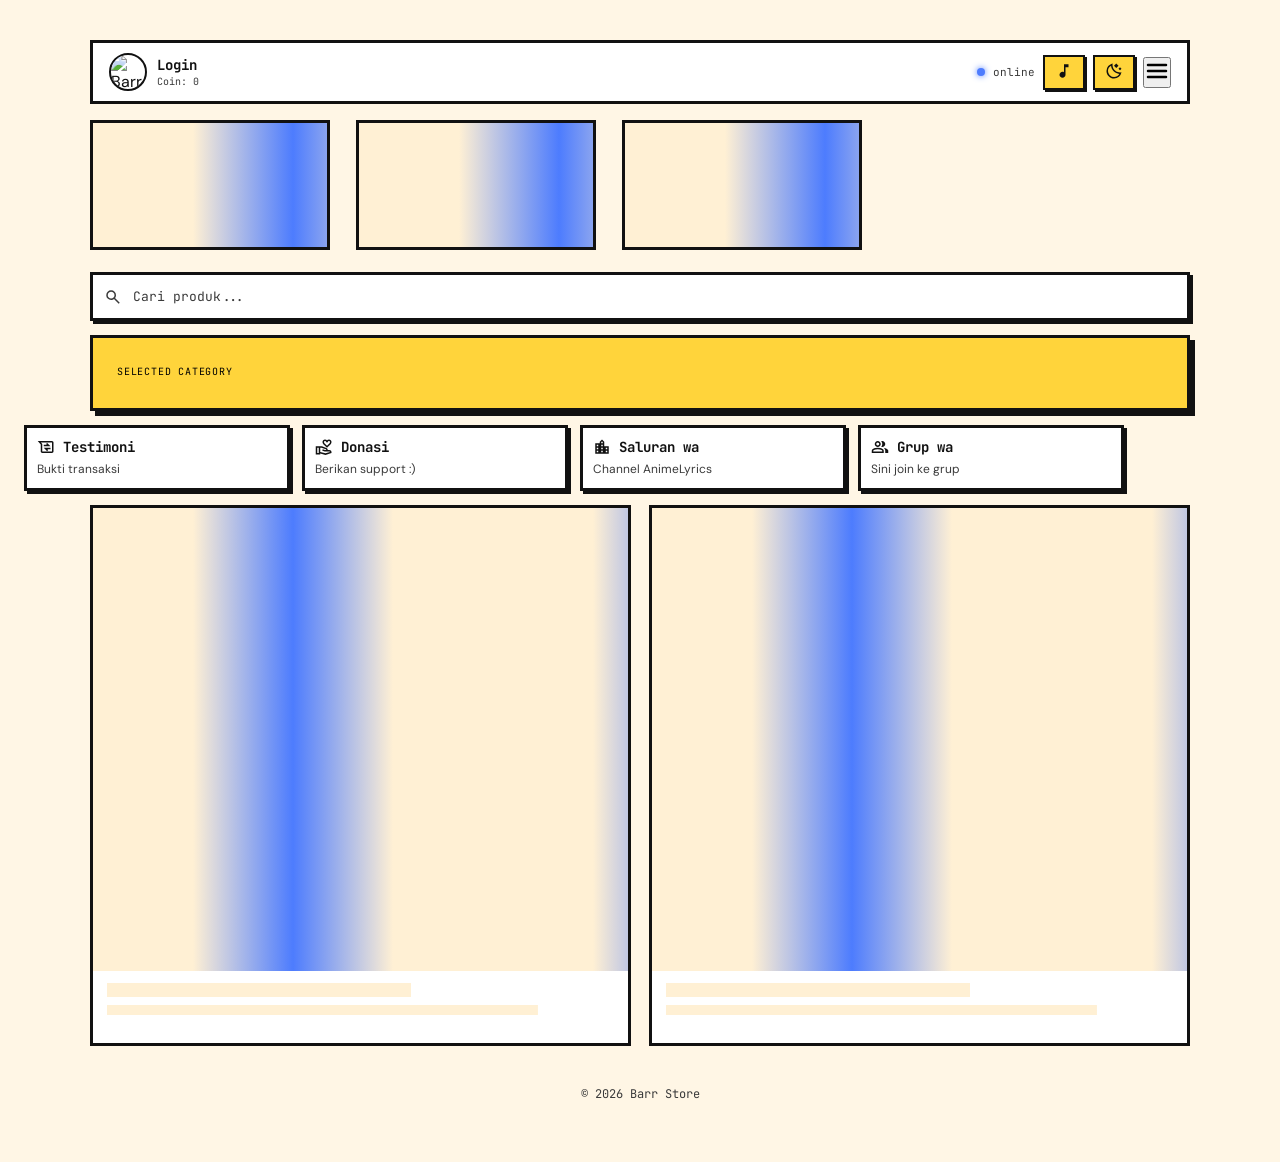
==== commit f041e432: "Add files via upload" ====
--- a/index.html
+++ b/index.html
@@ -7,8 +7,8 @@
   <meta name="viewport" content="width=device-width, initial-scale=1.0" />
   <meta property="og:title" content="𝐁𝐚𝐫𝐫 𝐒𝐭𝐨𝐫𝐞">
   <meta property="og:description" content="☕︎ Tempat kebutuhan digital favoritmu. Fast respon, trusted, dan no ribet. ようこそ!">
-  <meta property="og:image" content="https://barastoree.vercel.app/media/thumbnail.jpg">
-  <meta property="og:url" content="https://barastoree.vercel.app">
+  <meta property="og:image" content="https://www.barrstore.web.id/media/thumbnail.jpg">
+  <meta property="og:url" content="https://www.barrstore.web.id">
   <meta property="og:type" content="website">
   <title>Barr Store</title>
   <link rel="icon" type="image/png" href="media/icon.png">
@@ -20,7 +20,7 @@
   <!-- TOP BAR -->
   <div class="topbar">
     <a class="topbar-left" href="login.html" id="topbarAuthLink" style="text-decoration:none; color:inherit;">
-      <img class="avatar" src="https://c.termai.cc/i180/IUA.jpg" alt="Barr Store" id="topbarAvatarImg">
+      <img class="avatar" src="https://c.termai.cc/i150/q1M.jpg" alt="Barr Store" id="topbarAvatarImg">
       <div class="avatar avatar-initial" id="topbarAvatarInitial" style="display:none;"></div>
       <div>
         <div class="brand-name" id="topbarName">Login</div>
@@ -32,6 +32,13 @@
       <div class="status-text">online</div>
       <button class="theme-btn" id="musicBtn"></button>
       <button class="theme-btn" id="themeBtn"></button>
+      <button class="hamburger-btn" id="hamburgerBtn" aria-label="Buka menu">
+        <svg xmlns="http://www.w3.org/2000/svg" width="24" height="24" viewBox="0 0 24 24" fill="none" stroke="currentColor" stroke-width="2.5" stroke-linecap="round" stroke-linejoin="round">
+          <line x1="3" y1="6" x2="21" y2="6"></line>
+          <line x1="3" y1="12" x2="21" y2="12"></line>
+          <line x1="3" y1="18" x2="21" y2="18"></line>
+        </svg>
+      </button>
     </div>
   </div>
 
@@ -267,43 +274,6 @@
   
   <audio id="bgMusic" src="media/audio.mp3" loop></audio>
 
-  <!-- DOCK BAR (pill navbar dengan sliding indicator) -->
-  <nav class="dock-bar" id="dockBar">
-    <div class="dock-indicator" id="dockIndicator"></div>
-
-    <a href="index.html" class="dock-item" id="dockHome" data-page="beranda">
-      <div class="dock-icon">
-        <svg xmlns="http://www.w3.org/2000/svg" width="20" height="20" viewBox="0 0 24 24" fill="none" stroke="currentColor" stroke-width="2" stroke-linecap="round" stroke-linejoin="round">
-          <path d="M3 9l9-7 9 7"></path>
-          <path d="M9 22V12h6v10"></path>
-          <path d="M5 10v10a2 2 0 0 0 2 2h10a2 2 0 0 0 2-2V10"></path>
-        </svg>
-      </div>
-      <span class="dock-label">Beranda</span>
-    </a>
-
-    <a href="profile.html" class="dock-item" id="dockAuth" data-page="auth">
-      <div class="dock-icon" id="dockAuthIcon">
-        <svg xmlns="http://www.w3.org/2000/svg" width="20" height="20" viewBox="0 0 24 24" fill="none" stroke="currentColor" stroke-width="2" stroke-linecap="round" stroke-linejoin="round">
-          <path d="M20 21v-2a4 4 0 0 0-4-4H8a4 4 0 0 0-4 4v2"></path>
-          <circle cx="12" cy="7" r="4"></circle>
-        </svg>
-      </div>
-      <span class="dock-label" id="dockAuthLabel">Profil</span>
-    </a>
-
-    <div class="dock-item" id="dockBantuan" data-page="bantuan">
-      <div class="dock-icon">
-        <svg xmlns="http://www.w3.org/2000/svg" width="20" height="20" viewBox="0 0 24 24" fill="none" stroke="currentColor" stroke-width="2" stroke-linecap="round" stroke-linejoin="round">
-          <circle cx="12" cy="12" r="10"></circle>
-          <path d="M9.09 9a3 3 0 0 1 5.83 1c0 2-3 3-3 3"></path>
-          <line x1="12" y1="17" x2="12.01" y2="17"></line>
-        </svg>
-      </div>
-      <span class="dock-label">Bantuan</span>
-    </div>
-  </nav>
-
   <div class="login-hint-popup" id="loginHintPopup">^⁠_⁠^ Login dulu yuk...</div>
 
   <script src="https://cdn.jsdelivr.net/npm/sweetalert2@11"></script>
@@ -311,6 +281,6 @@
   <script src="js/supabase-config.js"></script>
   <script src="js/auth-helper.js"></script>
   <script src="js/main.js"></script>
-  <script src="js/dock.js"></script>
+  <script src="js/drawer.js"></script>
 </body>
 </html>
--- a/css/style.css
+++ b/css/style.css
@@ -682,11 +682,12 @@
       font-family: var(--mono);
       font-size: 12px;
       font-weight: 700;
-      transition: transform 0.15s, box-shadow 0.15s;
+      transition: transform 0.15s, box-shadow 0.15s, opacity 0.15s;
       border: 2.5px solid var(--border);
       box-shadow: var(--shadow-sm);
-    }
-   
+      cursor: pointer;
+    }
+  
     .expand-btn.wa {
       background: var(--get-bg);
       color: #000000;
@@ -720,6 +721,18 @@
       border: var(--bw) solid var(--border2);
       border-radius: 0;
       white-space: pre-line;
+    }
+    
+    .expand-btn:disabled {
+      transform: translate(2px, 2px);
+      box-shadow: 0 0 0 0 var(--border);
+      opacity: 0.6;
+      cursor: not-allowed;
+    }
+  
+    .button-container {
+      display: flex;
+      gap: 8px;
     }
     
     /* COPY URL */
@@ -1923,3 +1936,154 @@
     font-size: 10px;
   }
 }
+
+/* ============================================================
+   TOMBOL BELI DENGAN COIN + MODAL KONFIRMASI BELI
+   ============================================================ */
+
+.buy-admin-footer {
+  text-align: center;
+  font-family: var(--mono);
+  font-size: 11px;
+  color: var(--subtext);
+  margin-top: 10px;
+  margin-bottom: 12px;
+}
+
+.buy-confirm-title {
+  font-family: var(--mono);
+  font-weight: 700;
+  font-size: 16px;
+  color: var(--text);
+  margin-bottom: 4px;
+}
+
+.buy-confirm-price {
+  font-family: var(--mono);
+  font-size: 12px;
+  color: var(--subtext);
+  margin-bottom: 16px;
+}
+
+.buy-confirm-row {
+  display: flex;
+  align-items: flex-end;
+  gap: 14px;
+  margin-bottom: 14px;
+}
+
+.buy-confirm-row .form-row-qty {
+  flex: 1;
+  margin-bottom: 0;
+}
+
+.buy-confirm-total {
+  font-family: var(--mono);
+  font-weight: 700;
+  font-size: 15px;
+  color: var(--accent);
+  white-space: nowrap;
+  padding: 10px 12px;
+  border: 1px solid var(--border);
+  border-radius: 8px;
+  background: var(--surface2);
+  box-sizing: border-box;
+}
+
+/* ============================================================
+   FORM & BUTTON UMUM (dipakai di modal konfirmasi beli, index.html)
+   ============================================================ */
+
+.form-row { margin-bottom: 14px; text-align: left; }
+.form-row label {
+  display: block;
+  font-size: 12px;
+  font-weight: 600;
+  margin-bottom: 5px;
+  color: var(--text);
+  font-family: var(--mono);
+}
+.form-row input {
+  width: 100%;
+  padding: 10px 12px;
+  border: 1px solid var(--border);
+  border-radius: 8px;
+  font-family: var(--mono);
+  font-size: 13px;
+  box-sizing: border-box;
+  background: var(--surface2);
+  color: var(--text);
+}
+.form-row input:focus { outline: none; border-color: var(--accent); }
+
+
+.btn {
+  padding: 11px 18px; 
+  border-radius: var(--radius); 
+  border: 2.5px solid var(--border); 
+  cursor: pointer; 
+  font-family: var(--mono); 
+  font-weight: 700; 
+  font-size: 13px; 
+  width: 100%; 
+  margin-top: 8px; 
+  box-shadow: var(--shadow-sm); 
+  transition: transform 0.15s, box-shadow 0.15s; 
+}
+
+.btn:hover {
+  transform: translate(-2px,-2px); 
+  box-shadow: 5px 5px 0 0 var(--border); 
+}
+
+.btn:active { 
+  transform: translate(2px,2px); 
+  box-shadow: 0 0 0 0 var(--border); 
+}
+
+.btn-primary {
+  background: var(--accent); 
+  color: #000; 
+}
+
+.btn-secondary { 
+  background: var(--surface2); 
+  color: var(--text); 
+  border: 2.5px solid var(--border); 
+}
+
+.btn-danger { 
+  background: #FF5C5C;
+  color: #000; 
+}
+
+html.dark .btn-danger { 
+  color: #000;
+}
+
+.btn:disabled {
+  opacity: 0.6;
+  cursor: not-allowed; 
+  transform: none; 
+  box-shadow: var(--shadow-sm); 
+}
+  
+.deposit-error {
+  color: #000;
+  background: #FF6B6B;
+  border: 2px solid var(--border);
+  border-radius: var(--radius);
+  padding: 7px 10px;
+  font-size: 12px;
+  font-family: var(--mono);
+  font-weight: 700;
+  margin: 8px auto 0;
+  width: fit-content;
+  max-width: 100%;
+  box-shadow: var(--shadow-sm);
+  text-align: center;
+}
+
+.deposit-error:empty {
+  display: none;
+}
